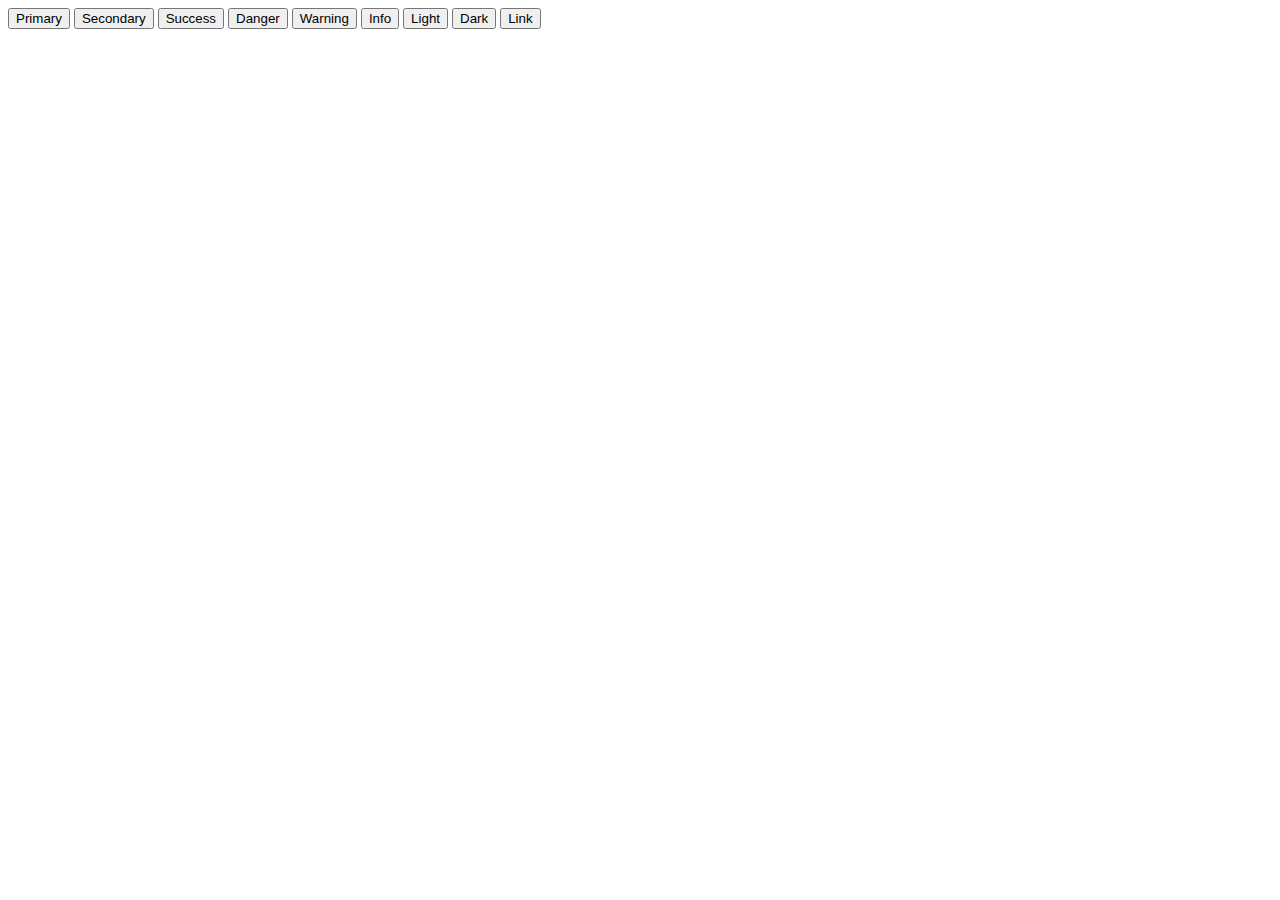
==== index.html @ 54db34d4 "first commit" ====
<!DOCTYPE html>
<html lang="en">
<head>
    <meta charset="UTF-8">
    <meta http-equiv="X-UA-Compatible" content="IE=edge">
    <meta name="viewport" content="width=device-width, initial-scale=1.0">
    <title>COBA NGODING</title>
</head>
<body>
    <button type="button" class="btn btn-primary">Primary</button>
<button type="button" class="btn btn-secondary">Secondary</button>
<button type="button" class="btn btn-success">Success</button>
<button type="button" class="btn btn-danger">Danger</button>
<button type="button" class="btn btn-warning">Warning</button>
<button type="button" class="btn btn-info">Info</button>
<button type="button" class="btn btn-light">Light</button>
<button type="button" class="btn btn-dark">Dark</button>

<button type="button" class="btn btn-link">Link</button>
</body>
</html>
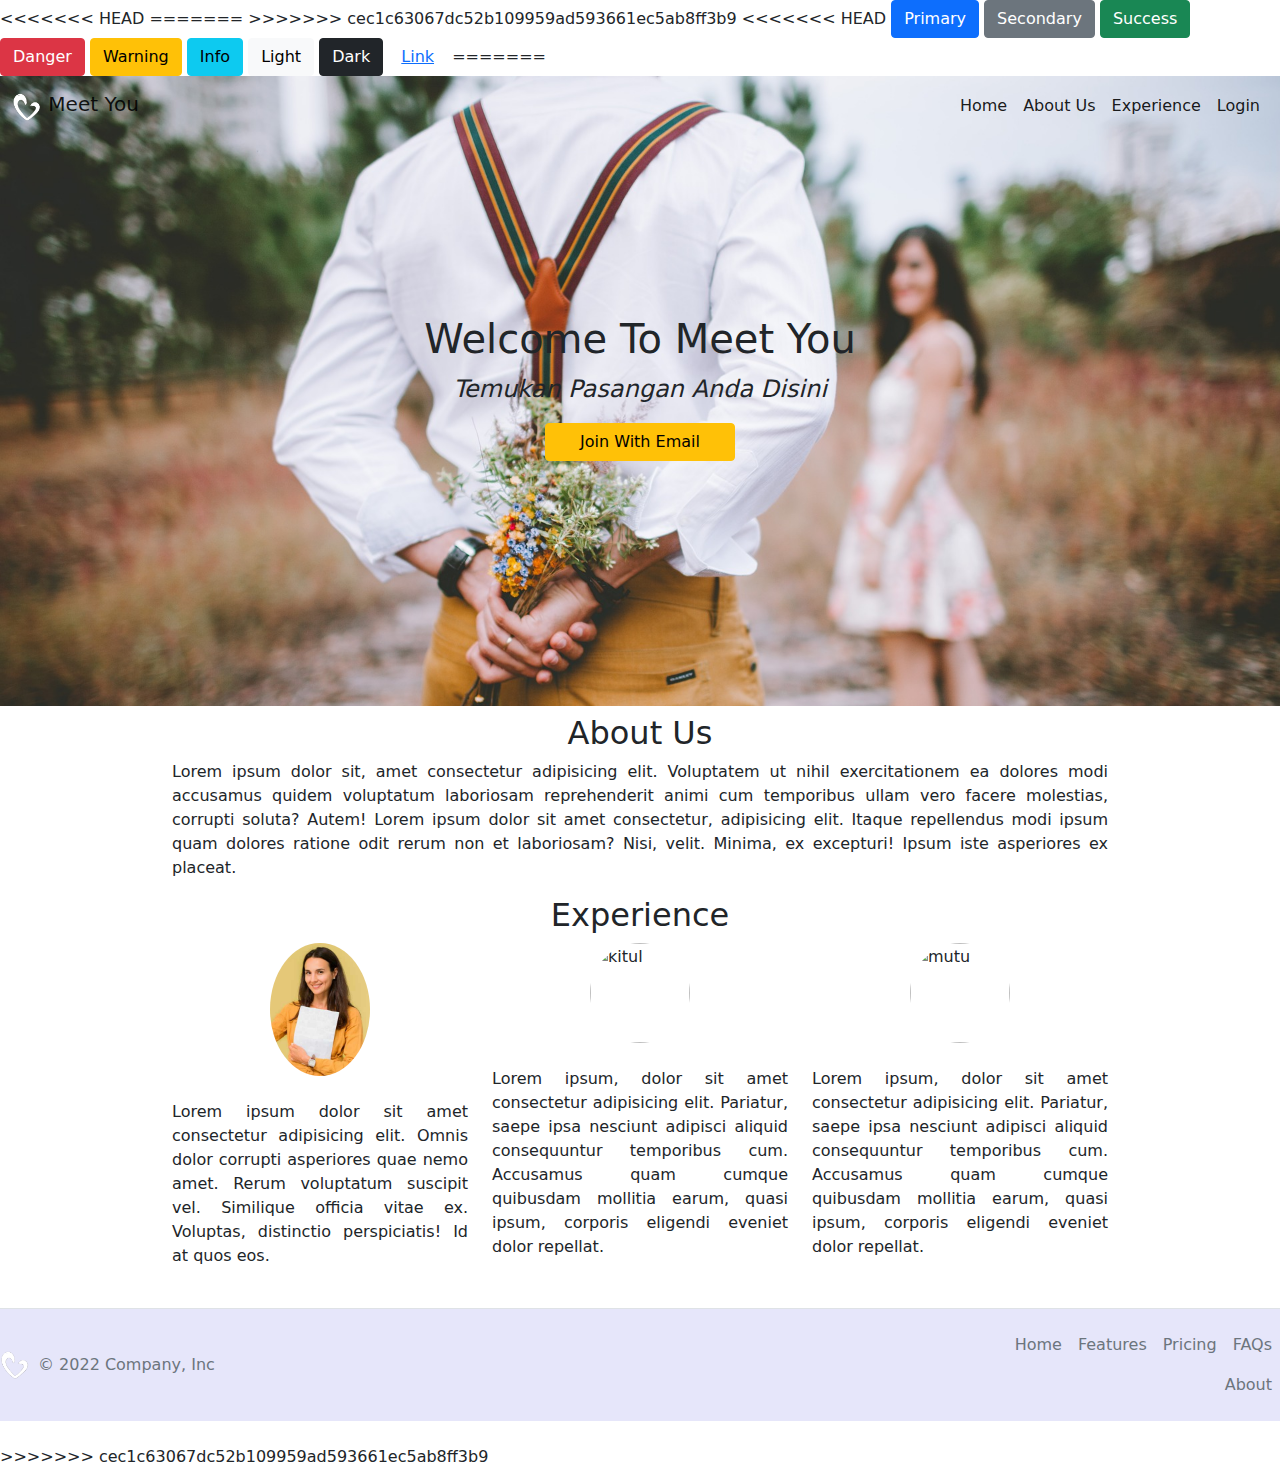
==== commit 555c61b2: "first commit" ====
--- a/index.html
+++ b/index.html
@@ -1,9 +1,13 @@
+<<<<<<< HEAD
 <!DOCTYPE html>
+=======
+>>>>>>> cec1c63067dc52b109959ad593661ec5ab8ff3b9
 <html lang="en">
 <head>
     <meta charset="UTF-8">
     <meta http-equiv="X-UA-Compatible" content="IE=edge">
     <meta name="viewport" content="width=device-width, initial-scale=1.0">
+<<<<<<< HEAD
     <title>COBA NGODING</title>
 </head>
 <body>
@@ -19,3 +23,96 @@
 <button type="button" class="btn btn-link">Link</button>
 </body>
 </html>
+=======
+    <link rel="stylesheet" href="Style/css/bootstrap.min.css">
+    <link rel="stylesheet" href="/style.css">
+    <title>Document</title>
+</head>
+<body>
+    <section class="bg">
+      <nav class="navbar navbar-expand-lg navbar-light" style="background-color: transparent;">
+        <div class="container-fluid">
+            <a class="navbar-brand" href="#">
+              <img src="/Frontend/Image/love.png" alt="" width="30" height="30" class="d-inline-block align-text-top"> Meet You</a>
+            <button class="navbar-toggler" type="button" data-bs-toggle="collapse" data-bs-target="#navbarSupportedContent" aria-controls="navbarSupportedContent" aria-expanded="false" aria-label="Toggle navigation">
+              <span class="navbar-toggler-icon"></span>
+            </button>
+            <div class="collapse navbar-collapse" id="navbarSupportedContent">
+              <ul class="navbar-nav ms-auto mb-2 mb-lg-0 ">
+                <li class="nav-item">
+                  <a class="nav-link active" aria-current="page" href="#">Home</a>
+                </li>
+                <li class="nav-item">
+                  <a class="nav-link active" href="#">About Us</a>
+                </li>
+                <li class="nav-item">
+                  <a class="nav-link active" href="#">Experience</a>
+                </li>
+                <li class="nav-item">
+                  <a class="nav-link active" href="#">Login</a>
+                </li>
+              </ul>
+            </div>
+        </div>
+        </nav>
+          <div class="container-fluid">
+              <div class="row">
+                <div class="col">
+                    <h1 class="header text-center">Welcome To Meet You</h1>
+                    <p class="text-center fst-italic fs-4">Temukan Pasangan Anda Disini</p>
+                </div>
+              </div>
+              <div class="row">
+                <div class="col-2 col-xs-2 d-grid mx-auto">
+                  <button type="button" class="btn btn-warning">Join With Email</button>
+                </div>
+              </div>
+            </div>
+    </section>
+    <section a>
+      <div class="container-fluid">
+        <div class="row justify-content-center">
+          <div class="col-9">
+            <h2 class="text-center mt-2">About Us</h2>
+            <p style="text-align: justify;">Lorem ipsum dolor sit, amet consectetur adipisicing elit. Voluptatem ut nihil exercitationem ea dolores modi accusamus quidem voluptatum laboriosam reprehenderit animi cum temporibus ullam vero facere molestias, corrupti soluta? Autem! Lorem ipsum dolor sit amet consectetur, adipisicing elit. Itaque repellendus modi ipsum quam dolores ratione odit rerum non et laboriosam? Nisi, velit. Minima, ex excepturi! Ipsum iste asperiores ex placeat.</p>
+          </div>
+        </div>
+      </div>
+    </section>
+    <section>
+      <div class="container-fluid">
+        <h2 class="text-center">Experience</h2>
+        <div class="row d-flex justify-content-center" style="text-align: justify;">
+          <div class="col-3">
+            <img src="Frontend/Image/gambar-2.jpg" class="img-fluid rounded-circle mx-auto d-block" alt="elsa" width="100"><br>
+            <p>Lorem ipsum dolor sit amet consectetur adipisicing elit. Omnis dolor corrupti asperiores quae nemo amet. Rerum voluptatum suscipit vel. Similique officia vitae ex. Voluptas, distinctio perspiciatis! Id at quos eos.</p>
+          </div>
+          <div class="col-3">
+            <img src="frontend/Image/gambar-3.jpg" class="img-fluid rounded-circle mx-auto d-block" alt="kitul" width="100"><br>
+            <p>Lorem ipsum, dolor sit amet consectetur adipisicing elit. Pariatur, saepe ipsa nesciunt adipisci aliquid consequuntur temporibus cum. Accusamus quam cumque quibusdam mollitia earum, quasi ipsum, corporis eligendi eveniet dolor repellat.</p>
+          </div>
+          <div class="col-3">
+            <img src="frontend/Image/gambar-4.jpg" class="img-fluid rounded-circle mx-auto d-block" alt="mutu" width="100"><br>
+            <p>Lorem ipsum, dolor sit amet consectetur adipisicing elit. Pariatur, saepe ipsa nesciunt adipisci aliquid consequuntur temporibus cum. Accusamus quam cumque quibusdam mollitia earum, quasi ipsum, corporis eligendi eveniet dolor repellat.</p>
+          </div>
+        </div>
+      </div>
+    </section>
+    <footer class="d-flex flex-wrap justify-content-between align-items-center py-3 my-4 border-top">
+      <div class="col-md-4 d-flex align-items-center">
+        <a href="/" class="mb-3 me-2 mb-md-0 text-muted text-decoration-none lh-1"> 
+        <img src="/Frontend/Image/love.png" alt="logo" width="30" height="30" class="d-inline-block align-text-top"></a>
+        <span class="text-muted">© 2022 Company, Inc</span>
+      </div>
+      <ul class="nav col-sm-3 justify-content-end">
+        <li class="nav-item"><a href="#" class="nav-link px-2 text-muted">Home</a></li>
+        <li class="nav-item"><a href="#" class="nav-link px-2 text-muted">Features</a></li>
+        <li class="nav-item"><a href="#" class="nav-link px-2 text-muted">Pricing</a></li>
+        <li class="nav-item"><a href="#" class="nav-link px-2 text-muted">FAQs</a></li>
+        <li class="nav-item"><a href="#" class="nav-link px-2 text-muted">About</a></li>
+      </ul>
+    </footer>
+    <script src="/Style/js/bootstrap.min.js"></script>
+</body>
+</html>
+>>>>>>> cec1c63067dc52b109959ad593661ec5ab8ff3b9
--- a/style.css
+++ b/style.css
@@ -0,0 +1,23 @@
+.bg {
+    background-image: url(/Frontend/Image/gambar-1.jpg);
+    background-size: cover;
+    height: 70%;
+}
+
+.bg-2{
+    background-image: url(/Frontend/Image/gambar-7.png);
+    background-size: cover;
+    
+}
+
+.pad {
+    margin-top: 15vh;
+}
+
+.header {
+    padding-top: 20vh;
+}
+
+footer {
+    background-color: lavender;
+}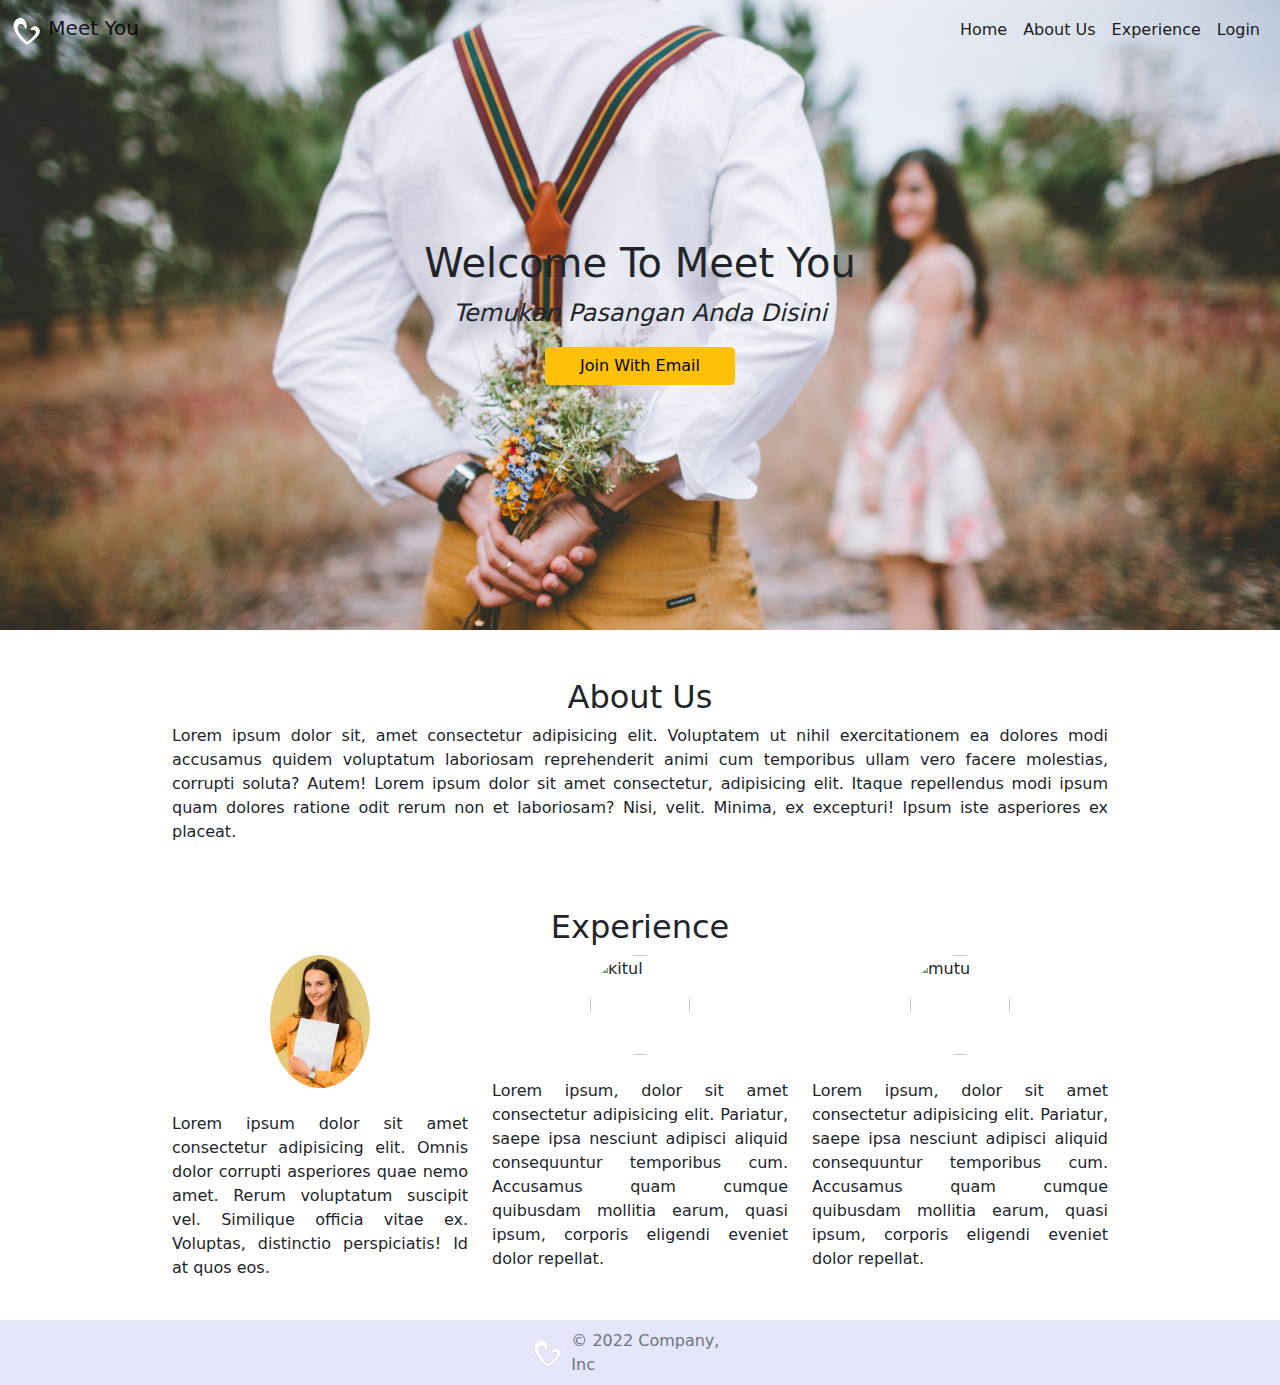
==== commit 0c3e9bfe: "update" ====
--- a/index.html
+++ b/index.html
@@ -1,29 +1,8 @@
-<<<<<<< HEAD
-<!DOCTYPE html>
-=======
->>>>>>> cec1c63067dc52b109959ad593661ec5ab8ff3b9
 <html lang="en">
 <head>
     <meta charset="UTF-8">
     <meta http-equiv="X-UA-Compatible" content="IE=edge">
     <meta name="viewport" content="width=device-width, initial-scale=1.0">
-<<<<<<< HEAD
-    <title>COBA NGODING</title>
-</head>
-<body>
-    <button type="button" class="btn btn-primary">Primary</button>
-<button type="button" class="btn btn-secondary">Secondary</button>
-<button type="button" class="btn btn-success">Success</button>
-<button type="button" class="btn btn-danger">Danger</button>
-<button type="button" class="btn btn-warning">Warning</button>
-<button type="button" class="btn btn-info">Info</button>
-<button type="button" class="btn btn-light">Light</button>
-<button type="button" class="btn btn-dark">Dark</button>
-
-<button type="button" class="btn btn-link">Link</button>
-</body>
-</html>
-=======
     <link rel="stylesheet" href="Style/css/bootstrap.min.css">
     <link rel="stylesheet" href="/style.css">
     <title>Document</title>
@@ -73,7 +52,7 @@
       <div class="container-fluid">
         <div class="row justify-content-center">
           <div class="col-9">
-            <h2 class="text-center mt-2">About Us</h2>
+            <h2 class="text-center mt-5">About Us</h2>
             <p style="text-align: justify;">Lorem ipsum dolor sit, amet consectetur adipisicing elit. Voluptatem ut nihil exercitationem ea dolores modi accusamus quidem voluptatum laboriosam reprehenderit animi cum temporibus ullam vero facere molestias, corrupti soluta? Autem! Lorem ipsum dolor sit amet consectetur, adipisicing elit. Itaque repellendus modi ipsum quam dolores ratione odit rerum non et laboriosam? Nisi, velit. Minima, ex excepturi! Ipsum iste asperiores ex placeat.</p>
           </div>
         </div>
@@ -81,7 +60,7 @@
     </section>
     <section>
       <div class="container-fluid">
-        <h2 class="text-center">Experience</h2>
+        <h2 class="text-center mt-5">Experience</h2>
         <div class="row d-flex justify-content-center" style="text-align: justify;">
           <div class="col-3">
             <img src="Frontend/Image/gambar-2.jpg" class="img-fluid rounded-circle mx-auto d-block" alt="elsa" width="100"><br>
@@ -98,21 +77,13 @@
         </div>
       </div>
     </section>
-    <footer class="d-flex flex-wrap justify-content-between align-items-center py-3 my-4 border-top">
-      <div class="col-md-4 d-flex align-items-center">
+    <footer class="d-flex flex-wrap justify-content-center py-2 mt-4 border-top">
+      <div class="col-2 d-flex align-items-center">
         <a href="/" class="mb-3 me-2 mb-md-0 text-muted text-decoration-none lh-1"> 
         <img src="/Frontend/Image/love.png" alt="logo" width="30" height="30" class="d-inline-block align-text-top"></a>
         <span class="text-muted">© 2022 Company, Inc</span>
       </div>
-      <ul class="nav col-sm-3 justify-content-end">
-        <li class="nav-item"><a href="#" class="nav-link px-2 text-muted">Home</a></li>
-        <li class="nav-item"><a href="#" class="nav-link px-2 text-muted">Features</a></li>
-        <li class="nav-item"><a href="#" class="nav-link px-2 text-muted">Pricing</a></li>
-        <li class="nav-item"><a href="#" class="nav-link px-2 text-muted">FAQs</a></li>
-        <li class="nav-item"><a href="#" class="nav-link px-2 text-muted">About</a></li>
-      </ul>
     </footer>
     <script src="/Style/js/bootstrap.min.js"></script>
 </body>
-</html>
->>>>>>> cec1c63067dc52b109959ad593661ec5ab8ff3b9
+</html>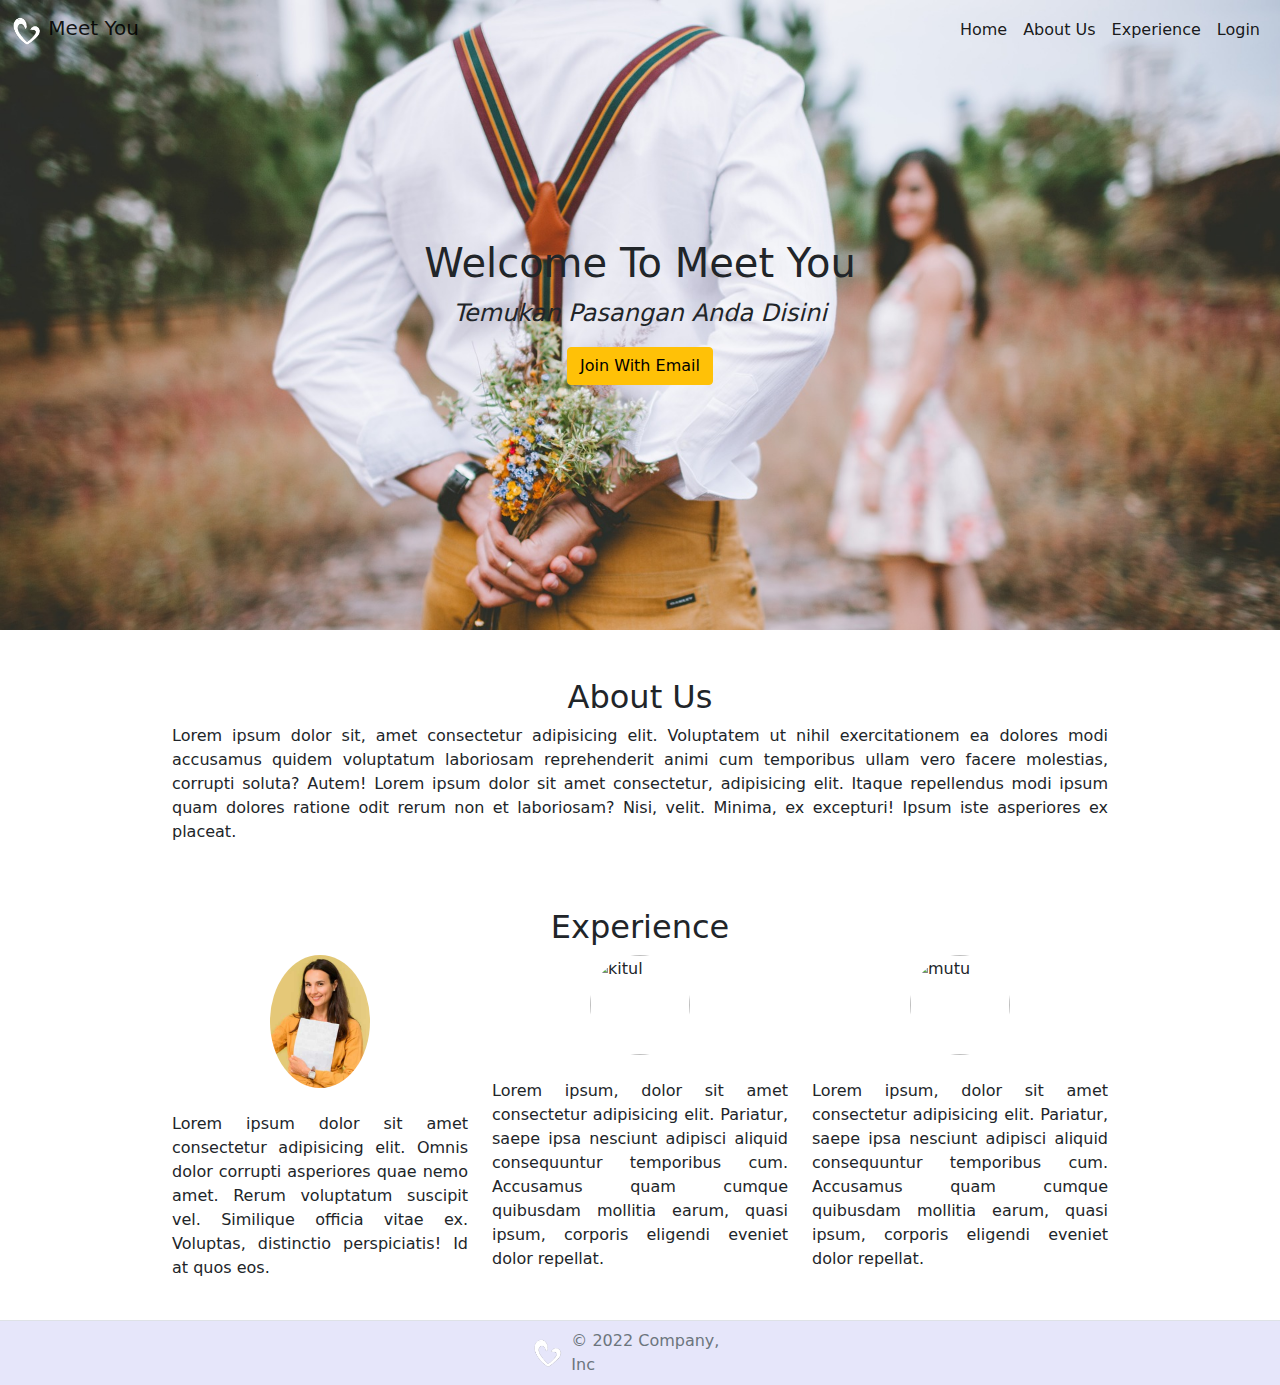
==== commit d3711fc9: "baru" ====
--- a/index.html
+++ b/index.html
@@ -19,16 +19,16 @@
             <div class="collapse navbar-collapse" id="navbarSupportedContent">
               <ul class="navbar-nav ms-auto mb-2 mb-lg-0 ">
                 <li class="nav-item">
-                  <a class="nav-link active" aria-current="page" href="#">Home</a>
+                  <a class="nav-link active" aria-current="page" href="index.html">Home</a>
                 </li>
                 <li class="nav-item">
-                  <a class="nav-link active" href="#">About Us</a>
+                  <a class="nav-link active" href="#about">About Us</a>
                 </li>
                 <li class="nav-item">
-                  <a class="nav-link active" href="#">Experience</a>
+                  <a class="nav-link active" href="#experience">Experience</a>
                 </li>
                 <li class="nav-item">
-                  <a class="nav-link active" href="#">Login</a>
+                  <a class="nav-link active" href="login.html">Login</a>
                 </li>
               </ul>
             </div>
@@ -42,8 +42,8 @@
                 </div>
               </div>
               <div class="row">
-                <div class="col-2 col-xs-2 d-grid mx-auto">
-                  <button type="button" class="btn btn-warning">Join With Email</button>
+                <div class="col-8 d-grid mx-auto justify-content-center">
+                  <a href="/Register.html"><button type="button" class="btn btn-warning">Join With Email</button></a>
                 </div>
               </div>
             </div>
@@ -52,7 +52,7 @@
       <div class="container-fluid">
         <div class="row justify-content-center">
           <div class="col-9">
-            <h2 class="text-center mt-5">About Us</h2>
+            <span id="about"><h2 class="text-center mt-5">About Us</h2></span>
             <p style="text-align: justify;">Lorem ipsum dolor sit, amet consectetur adipisicing elit. Voluptatem ut nihil exercitationem ea dolores modi accusamus quidem voluptatum laboriosam reprehenderit animi cum temporibus ullam vero facere molestias, corrupti soluta? Autem! Lorem ipsum dolor sit amet consectetur, adipisicing elit. Itaque repellendus modi ipsum quam dolores ratione odit rerum non et laboriosam? Nisi, velit. Minima, ex excepturi! Ipsum iste asperiores ex placeat.</p>
           </div>
         </div>
@@ -60,7 +60,7 @@
     </section>
     <section>
       <div class="container-fluid">
-        <h2 class="text-center mt-5">Experience</h2>
+        <span id="experience"><h2 class="text-center mt-5">Experience</h2></span>
         <div class="row d-flex justify-content-center" style="text-align: justify;">
           <div class="col-3">
             <img src="Frontend/Image/gambar-2.jpg" class="img-fluid rounded-circle mx-auto d-block" alt="elsa" width="100"><br>
--- a/style.css
+++ b/style.css
@@ -14,6 +14,13 @@
     margin-top: 15vh;
 }
 
+.justify {
+    text-align: justify;
+}
+
+.mbo {
+    margin-bottom: 0px;
+}
 .header {
     padding-top: 20vh;
 }
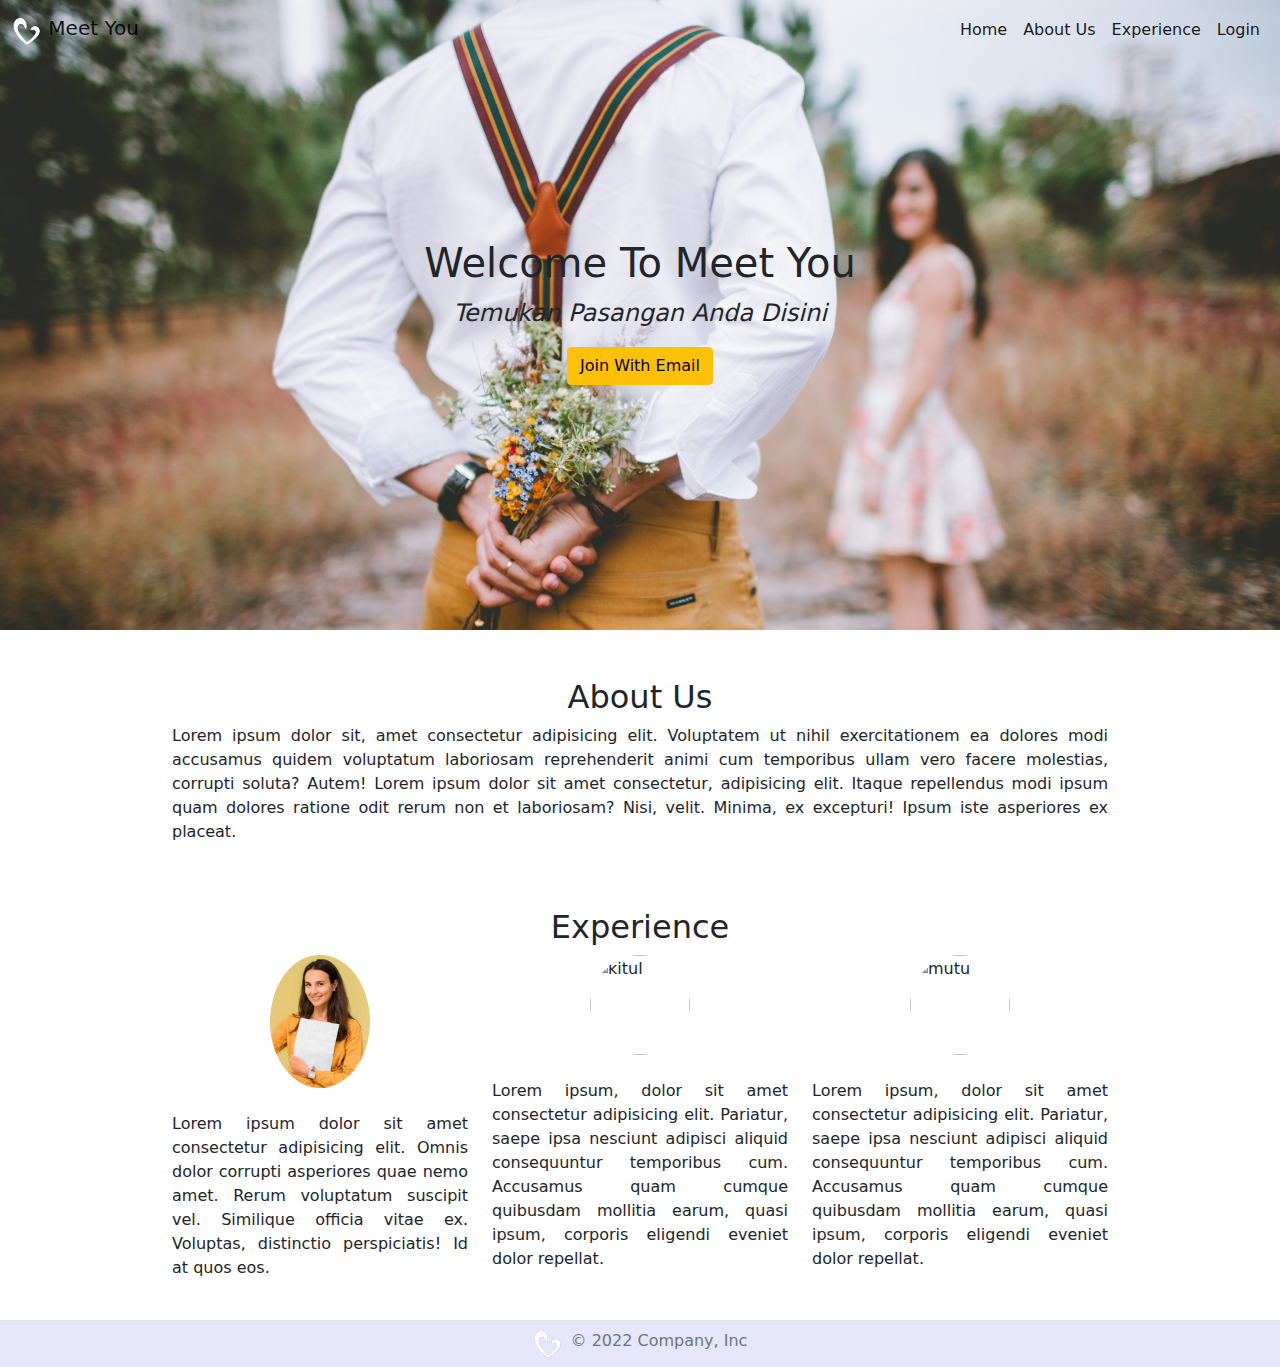
==== commit 65025c1a: "update" ====
--- a/index.html
+++ b/index.html
@@ -51,7 +51,7 @@
     <section a>
       <div class="container-fluid">
         <div class="row justify-content-center">
-          <div class="col-9">
+          <div class="col col-md-9">
             <span id="about"><h2 class="text-center mt-5">About Us</h2></span>
             <p style="text-align: justify;">Lorem ipsum dolor sit, amet consectetur adipisicing elit. Voluptatem ut nihil exercitationem ea dolores modi accusamus quidem voluptatum laboriosam reprehenderit animi cum temporibus ullam vero facere molestias, corrupti soluta? Autem! Lorem ipsum dolor sit amet consectetur, adipisicing elit. Itaque repellendus modi ipsum quam dolores ratione odit rerum non et laboriosam? Nisi, velit. Minima, ex excepturi! Ipsum iste asperiores ex placeat.</p>
           </div>
@@ -62,15 +62,15 @@
       <div class="container-fluid">
         <span id="experience"><h2 class="text-center mt-5">Experience</h2></span>
         <div class="row d-flex justify-content-center" style="text-align: justify;">
-          <div class="col-3">
+          <div class="col-4 col-md-3">
             <img src="Frontend/Image/gambar-2.jpg" class="img-fluid rounded-circle mx-auto d-block" alt="elsa" width="100"><br>
             <p>Lorem ipsum dolor sit amet consectetur adipisicing elit. Omnis dolor corrupti asperiores quae nemo amet. Rerum voluptatum suscipit vel. Similique officia vitae ex. Voluptas, distinctio perspiciatis! Id at quos eos.</p>
           </div>
-          <div class="col-3">
+          <div class="col-4 col-md-3">
             <img src="frontend/Image/gambar-3.jpg" class="img-fluid rounded-circle mx-auto d-block" alt="kitul" width="100"><br>
             <p>Lorem ipsum, dolor sit amet consectetur adipisicing elit. Pariatur, saepe ipsa nesciunt adipisci aliquid consequuntur temporibus cum. Accusamus quam cumque quibusdam mollitia earum, quasi ipsum, corporis eligendi eveniet dolor repellat.</p>
           </div>
-          <div class="col-3">
+          <div class="col-4 col-md-3">
             <img src="frontend/Image/gambar-4.jpg" class="img-fluid rounded-circle mx-auto d-block" alt="mutu" width="100"><br>
             <p>Lorem ipsum, dolor sit amet consectetur adipisicing elit. Pariatur, saepe ipsa nesciunt adipisci aliquid consequuntur temporibus cum. Accusamus quam cumque quibusdam mollitia earum, quasi ipsum, corporis eligendi eveniet dolor repellat.</p>
           </div>
@@ -78,7 +78,7 @@
       </div>
     </section>
     <footer class="d-flex flex-wrap justify-content-center py-2 mt-4 border-top">
-      <div class="col-2 d-flex align-items-center">
+      <div class="col-8 d-flex justify-content-center">
         <a href="/" class="mb-3 me-2 mb-md-0 text-muted text-decoration-none lh-1"> 
         <img src="/Frontend/Image/love.png" alt="logo" width="30" height="30" class="d-inline-block align-text-top"></a>
         <span class="text-muted">© 2022 Company, Inc</span>
--- a/style.css
+++ b/style.css
@@ -10,12 +10,21 @@
     
 }
 
+.np {
+    padding-left: 8px;
+    padding-right: 0px;
+}
 .pad {
     margin-top: 15vh;
 }
 
 .justify {
     text-align: justify;
+}
+
+.im {
+    width: 80;
+    height: 80;
 }
 
 .mbo {
